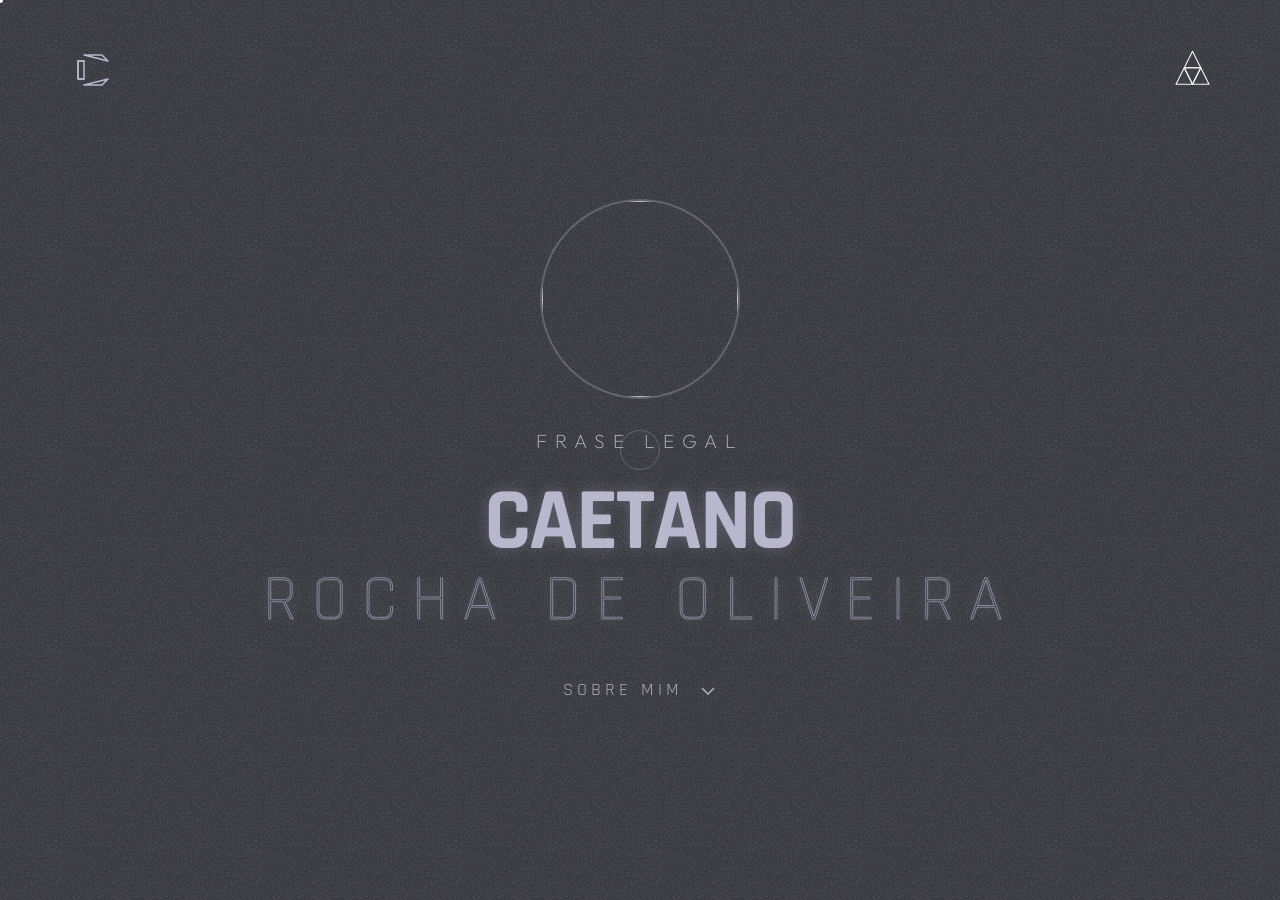
==== index.html @ 4162781a "Meu primeiro commit" ====
<!DOCTYPE html>
<html lang="pt-BR">
<head>
    <meta charset="UTF-8">
    <meta name="viewport" content="width=device-width, initial-scale=1.0">
    <title>Caetano Rocha | Portfólio</title>
    
    <link href="https://fonts.googleapis.com/css2?family=Outfit:wght@200;400&family=Rajdhani:wght@300;500;700&display=swap" rel="stylesheet">
    <link rel="stylesheet" href="style.css">
</head>
<body>
    <div id="meu-fundo-decorativo"></div>
    <div id="ruido"></div>
    <div id="linha-varredura"></div>
    <div id="ponto"></div>
    <div id="rastro"></div>
    
    <div id="ruido"></div>

    <header>
        <div class="logo-box link-mag">
            <svg class="logo-svg" viewBox="0 0 100 100">
                <polygon class="p-top-c" points="40,25 70,25 80,35"/>
                <polygon class="p-left-c" points="30,35 40,35 40,65 30,65"/>
                <polygon class="p-bottom-c" points="40,75 70,75 80,65"/>
                <polyline class="p-connect" points="40,35 30,35 30,65 40,65"/>
            </svg>
        </div>
        
        <button class="btn-menu link-mag" id="btn-menu">
            <svg class="triangulo" viewBox="0 0 100 100">
                <polygon class="pedaco p-top" points="50,15 65,45 35,45"/>
                <polygon class="pedaco p-left" points="35,45 50,75 20,75"/>
                <polygon class="pedaco p-right" points="65,45 80,75 50,75"/>
                <polygon class="pedaco p-mid" points="35,45 65,45 50,75"/>
            </svg>
        </button>
    </header>

    <div class="tela-links" id="tela-links">
        <ul class="nav-links">
            <li><a href="index.html" class="link-mag"><span class="num">01.</span> Início</a></li>
            <li><a href="humanas.html" class="link-mag"><span class="num">02.</span> Humanas</a></li>
            <li><a href="linguagens.html" class="link-mag"><span class="num">03.</span> Linguagens</a></li>
            <li><a href="natureza.html" class="link-mag"><span class="num">04.</span> Natureza</a></li>
            <li><a href="#" class="link-mag"><span class="num">05.</span> Matemática</a></li>
            
            <li class="item-retratil">
                <button id="btn-tecnico-menu" class="link-mag btn-menu-gigante">
                    <span class="num">06.</span> Técnico
                </button>
                
                <ul id="sub-menu-tecnico" class="sub-menu">
                    <li><a href="#" class="link-mag">- Lógica de Prog.</a></li>
                    <li><a href="#" class="link-mag">- Desenv. Web</a></li>
                    <li><a href="#" class="link-mag">- Banco de Dados</a></li>
                    <li><a href="#" class="link-mag">- Design (UI/UX)</a></li>
                </ul>
            </li>
            
            <li><a href="#" class="link-mag"><span class="num">07.</span> Sobre mim</a></li>
        </ul>
    </div>

    <main class="hero">

        <div class="foto-box">
            <div class="foto-moldura">
                <img src="" alt="" class="foto">
            </div>
        </div>



        <h2 class="lema">frase legal</h2>
        <h1 class="nome">Caetano <span class="destaque">Rocha de Oliveira</span></h1>

        <div class="sobre-area">
            <button id="btn-sobre" class="btn-sobre link-mag">
                <span class="btn-txt">SOBRE MIM</span>
                <svg class="seta" viewBox="0 0 100 100">
                    <polyline class="seta-linha" points="20,40 50,70 80,40"/>
                </svg>
            </button>
            
            <div id="sobre-txt" class="sobre-txt">
                <div class="sobre-conteudo">
                    <p>
                        Lorem ipsum dolor sit amet consectetur adipisicing elit. Ea officiis eligendi id rerum nemo tempora. Vel, delectus eligendi inventore aliquam mollitia ipsa dicta labore rem nesciunt, repellendus fugit blanditiis itaque.
                    </p>
                    <div class="linha"></div>
                </div>
            </div>
        </div>
    </main>

    <script>
        // Cursores
        const ponto = document.getElementById('ponto');
        const rastro = document.getElementById('rastro');
        const linksMag = document.querySelectorAll('.link-mag');

        let mouseX = window.innerWidth / 2;
        let mouseY = window.innerHeight / 2;
        let rastroX = mouseX, rastroY = mouseY;

        window.addEventListener('mousemove', e => {
            mouseX = e.clientX; 
            mouseY = e.clientY;
            document.documentElement.style.setProperty('--mouse-x', `${mouseX}px`);
            document.documentElement.style.setProperty('--mouse-y', `${mouseY}px`);
            ponto.style.transform = `translate3d(calc(${mouseX}px - 50%), calc(${mouseY}px - 50%), 0)`;
        });

        function animarRastro() {
            rastroX += (mouseX - rastroX) * 0.15; 
            rastroY += (mouseY - rastroY) * 0.15;
            rastro.style.transform = `translate3d(calc(${rastroX}px - 50%), calc(${rastroY}px - 50%), 0)`;
            requestAnimationFrame(animarRastro);
        }
        animarRastro();

        // Efeito Magnético
        linksMag.forEach(link => {
            link.addEventListener('mouseenter', () => rastro.classList.add('ativo'));
            link.addEventListener('mouseleave', () => {
                rastro.classList.remove('ativo');
                link.style.transform = `translate(0px, 0px)`;
            });

            link.addEventListener('mousemove', (e) => {
                const caixa = link.getBoundingClientRect();
                const x = e.clientX - caixa.left - caixa.width / 2;
                const y = e.clientY - caixa.top - caixa.height / 2;
                link.style.transform = `translate(${x * 0.15}px, ${y * 0.15}px)`;
            });
        });

        // Menu
        const btnMenu = document.getElementById('btn-menu');
        const telaLinks = document.getElementById('tela-links');

        btnMenu.addEventListener('click', () => {
            btnMenu.classList.toggle('aberto');
            telaLinks.classList.toggle('visivel');
        });

        // Sobre Mim
        const btnSobre = document.getElementById('btn-sobre');
        const sobreTxt = document.getElementById('sobre-txt');

        btnSobre.addEventListener('click', () => {
            btnSobre.classList.toggle('ativo');
            sobreTxt.classList.toggle('revelado');
        });

        // Sub-menu Técnico no Menu Principal
        const btnTecnicoMenu = document.getElementById('btn-tecnico-menu');
        const subMenuTecnico = document.getElementById('sub-menu-tecnico');

        // Se o botão existir na tela, ativa o clique
        if (btnTecnicoMenu) {
            btnTecnicoMenu.addEventListener('click', () => {
                btnTecnicoMenu.classList.toggle('ativo');
                subMenuTecnico.classList.toggle('revelado');
            });
        }
    </script>
</body>
</html>
---- style.css ----
:root {
    --bg-cor: #312b38; 
    --anim-vel: 0.6s;
}

* {
    margin: 0; padding: 0; box-sizing: border-box;
    cursor: none !important;
}

::selection {
    background-color: rgba(255, 255, 255, 0.15); 
    color: #ffffff;
}

body {
    font-family: 'Outfit', sans-serif;
    background-color: #2b2b33; /* Sua nova cor de fundo */
    color: white;
    height: 100vh;
    overflow: hidden;
    position: relative;
}


#ruido {
    position: fixed; top: 0; left: 0; width: 100vw; height: 100vh;
    /* Mistura o granulado SVG com linhas horizontais fininhas */
    background-image: 
        url("data:image/svg+xml,%3Csvg viewBox='0 0 200 200' xmlns='http://www.w3.org/2000/svg'%3E%3Cfilter id='noiseFilter'%3E%3CfeTurbulence type='fractalNoise' baseFrequency='0.8' numOctaves='3' stitchTiles='stitch'/%3E%3C/filter%3E%3Crect width='100%25' height='100%25' filter='url(%23noiseFilter)'/%3E%3C/svg%3E"),
        linear-gradient(rgba(255, 255, 255, 0.02) 50%, transparent 50%);
    
    background-repeat: repeat;
    background-size: 200px 200px, 100% 4px; 
    opacity: 0.15; 
    pointer-events: none; 
    z-index: 9998; 
    animation: tv 0.4s steps(5) infinite;
}
 /* =========================================
   MEU FUNDO DECORATIVO (CRUZES)
   ========================================= */
#meu-fundo-decorativo {
    position: fixed; 
    top: 0; left: 0; width: 100vw; height: 100vh;
    
    /* Desenha uma cruzinha de 10x10 pixels num espaço de 100x100 pixels */
    background-image: url("data:image/svg+xml,%3Csvg xmlns='http://www.w3.org/2000/svg' width='100' height='100'%3E%3Cpath d='M50,45 v10 M45,50 h10' stroke='%23ffffff' stroke-width='1'/%3E%3C/svg%3E");
    
    opacity: 0.04; /* Opacidade bem baixa para ficar sutil (aumente se quiser mais forte) */
    z-index: 1; /* Fica colado no fundo, atrás de tudo */
    pointer-events: none;
}

@keyframes tv {
    0% { background-position: 0px 0px; }
    20% { background-position: -50px 50px; }
    40% { background-position: 100px -50px; }
    60% { background-position: -150px 100px; }
    80% { background-position: 50px -100px; }
    100% { background-position: -50px 150px; }
}

/* =========================================
   CURSORES
   ========================================= */
#ponto {
    width: 6px; height: 6px; background: white; border-radius: 50%;
    position: fixed; pointer-events: none; z-index: 10000;
    transform: translate(-50%, -50%);
}
#rastro {
    width: 40px; height: 40px; border: 1px solid rgba(255,255,255,0.2); border-radius: 50%;
    position: fixed; pointer-events: none; z-index: 9999;
    transform: translate(-50%, -50%);
    transition: width 0.3s, height 0.3s, background 0.3s;
}
#rastro.ativo { width: 65px !important; height: 65px !important; background: rgba(255,255,255,0.05); }

header {
    display: flex; justify-content: space-between; align-items: center;
    padding: 40px 60px; position: fixed; top: 0; left: 0; width: 100%;
    z-index: 100;
}

.logo { font-size: 2rem; font-weight: 200; letter-spacing: 2px; }

/* =========================================
   MENU TRIÂNGULO
   ========================================= */
.btn-menu {
    width: 55px; height: 55px; background: transparent; border: none; position: relative;
}

.triangulo {
    width: 100%; height: 100%; fill: transparent; stroke: white; stroke-width: 2; stroke-linejoin: round;
    transition: transform var(--anim-vel) cubic-bezier(0.7, 0, 0.3, 1);
}

.pedaco { transition: transform var(--anim-vel) cubic-bezier(0.7, 0, 0.3, 1); transform-origin: center; }

.btn-menu:hover .p-top { transform: translateY(-7px); }
.btn-menu:hover .p-left { transform: translate(-7px, 3px); }
.btn-menu:hover .p-right { transform: translate(7px, 3px); }
.btn-menu:hover .p-mid { transform: scale(0.7); }

.btn-menu.aberto .p-top { transform: translate(0, 15px) rotate(45deg); }
.btn-menu.aberto .p-left { transform: translate(15px, -5px) rotate(-45deg); }
.btn-menu.aberto .p-right { transform: translate(-15px, -5px) rotate(45deg); }
.btn-menu.aberto .p-mid { opacity: 0; transform: scale(0); }
.btn-menu.aberto .triangulo { transform: rotate(180deg); }

.tela-links {
    position: fixed; top: 0; left: 0; width: 100%; height: 100%;
    background-color: rgba(43, 43, 51, 0.95); 
    backdrop-filter: blur(15px); 
    z-index: 90; 
    display: flex; justify-content: center; align-items: center;
    opacity: 0; pointer-events: none;
    transition: opacity 0.5s ease;
}

.tela-links.visivel {
    opacity: 1; pointer-events: all;
}

.nav-links {
    list-style: none; 
    display: flex; flex-direction: column; gap: 15px; /* Diminuí um pouco o gap para caber tudo */
    text-align: left; 
    max-height: 90vh; /* Impede que passe da tela */
    overflow-y: auto; /* Adiciona rolagem se a tela for pequena */
    padding: 20px;
}

/* Oculta a barra de rolagem mas mantém funcionando */
.nav-links::-webkit-scrollbar { display: none; }

/* Estilo igual para Links Normais e para o Botão do Técnico */
.nav-links a, .btn-menu-gigante {
    font-family: 'Rajdhani', sans-serif;
    text-decoration: none; 
    font-size: 4.5rem; /* Um pouco menor para caber todas as áreas */
    font-weight: 700; letter-spacing: 5px; text-transform: uppercase;
    display: flex; align-items: center;
    background: transparent; border: none; cursor: none; padding: 0; width: 100%;
    
    color: transparent;
    -webkit-text-stroke: 1px rgba(184, 184, 209, 0.4);
    
    opacity: 0; transform: translateY(30px); 
    transition: all 0.4s cubic-bezier(0.2, 1, 0.2, 1);
}

.nav-links .num {
    font-size: 1.5rem; font-weight: 300; 
    color: #b8b8d1; opacity: 0.5; margin-right: 20px;
    -webkit-text-stroke: 0; 
    transition: opacity 0.4s ease;
}

.tela-links.visivel .nav-links a, 
.tela-links.visivel .btn-menu-gigante {
    opacity: 1; transform: translateY(0); 
}

.tela-links.visivel .nav-links a:hover,
.tela-links.visivel .btn-menu-gigante:hover,
.btn-menu-gigante.ativo {
    color: #b8b8d1; 
    -webkit-text-stroke: 1px #b8b8d1;
    transform: translateX(30px); 
    text-shadow: 0 0 15px rgba(184, 184, 209, 0.4); 
}

.tela-links.visivel .nav-links a:hover .num,
.tela-links.visivel .btn-menu-gigante:hover .num {
    opacity: 1;
}

/* =========================================
   SUB-MENU DO TÉCNICO (RETRÁTIL)
   ========================================= */
.item-retratil {
    display: flex; flex-direction: column;
}

.sub-menu {
    list-style: none;
    padding-left: 80px; /* Alinha com o texto da opção acima */
    max-height: 0;
    overflow: hidden;
    opacity: 0;
    transition: max-height 0.6s cubic-bezier(0.7, 0, 0.3, 1), opacity 0.4s ease;
}

/* Quando o botão Técnico é clicado */
.sub-menu.revelado {
    max-height: 400px; 
    opacity: 1;
    margin-top: 10px;
    margin-bottom: 10px;
}

.sub-menu a {
    font-size: 2.2rem; /* Sub-links menores */
    letter-spacing: 2px;
    margin-bottom: 8px;
    -webkit-text-stroke: 1px rgba(184, 184, 209, 0.3); /* Contorno mais fraco */
}

/* Cascata de revelação (opcional, só pra ficar bonitão) */
.tela-links.visivel li:nth-child(1) a { transition-delay: 0.1s; }
.tela-links.visivel li:nth-child(2) a { transition-delay: 0.15s; }
.tela-links.visivel li:nth-child(3) a { transition-delay: 0.2s; }
.tela-links.visivel li:nth-child(4) a { transition-delay: 0.25s; }
.tela-links.visivel li:nth-child(5) a { transition-delay: 0.3s; }
.tela-links.visivel li:nth-child(6) .btn-menu-gigante { transition-delay: 0.35s; }
.tela-links.visivel li:nth-child(7) a { transition-delay: 0.4s; }
/* =========================================
   HERO / APRESENTAÇÃO
   ========================================= */
.hero {
    height: 100vh; display: flex; flex-direction: column; justify-content: center; align-items: center;
    text-align: center; position: relative; z-index: 50;
}

.lema {
    font-size: 1.2rem; font-weight: 200; letter-spacing: 8px; color: rgba(255,255,255,0.6);
    margin-bottom: 20px; text-transform: uppercase;
    opacity: 0; transform: translateY(20px); animation: up 1s ease forwards 0.2s;
}

.nome {
    font-family: 'Rajdhani', sans-serif;
    font-size: 5.5rem; /* Aumentei um pouco */
    font-weight: 700;
    line-height: 0.9;
    margin: 10px 0;
    text-transform: uppercase;
    letter-spacing: -2px; /* Caracteres mais "juntos" para um look editorial */
    
    /* Cor pastel roxo-cinza */
    color: #b8b8d1;
    
    /* Brilho de tela CRT (Glow) */
    text-shadow: 0 0 15px rgba(184, 184, 209, 0.3);
    
    opacity: 0;
    transform: translateY(30px);
    animation: up 1s cubic-bezier(0.2, 1, 0.2, 1) forwards 0.4s;
}

/* O destaque "vazado" para caracteres diferentes */
.nome .destaque {
    display: block; /* Quebra a linha para ficar mais imponente */
    font-weight: 300;
    /* Efeito de contorno (outline) */
    color: transparent;
    -webkit-text-stroke: 1px rgba(184, 184, 209, 0.6);
    letter-spacing: 15px; /* Espaçamento largo no sobrenome */
    margin-top: 10px;
    font-size: 4rem;
}

@keyframes up { to { opacity: 1; transform: translateY(0); } }

.foto-box {
    margin-bottom: 30px;
    opacity: 0;
    transform: translateY(20px);
    animation: up 1s ease forwards 0.2s;
}

.foto-moldura {
    width: 200px; 
    height: 200px;
    border-radius: 50%;
    /* Borda sutil usando a nossa cor pastel tech */
    border: 2px solid rgba(184, 184, 209, 0.3);
    position: relative;
    overflow: hidden;
    background: transparent;
    transition: transform 0.5s cubic-bezier(0.2, 1, 0.2, 1), border-color 0.5s ease;
}

.foto-moldura:hover {
    transform: scale(1.05); /* Dá uma leve crescida no hover */
    border-color: rgba(184, 184, 209, 0.8); /* Borda brilha no hover */
}

.foto {
    width: 100%;
    height: 100%;
    object-fit: cover;
    /* Começa em preto e branco e com alto contraste */
    filter: grayscale(100%) contrast(110%);
    transition: filter 0.5s ease;
}

.foto-moldura:hover .foto {
    /* Revela a cor original ao passar o mouse */
    filter: grayscale(0%) contrast(100%);
}

/* =========================================
   SOBRE MIM
   ========================================= */
.sobre-area {
    margin-top: 40px; width: 100%; max-width: 500px; z-index: 60;
}

.btn-sobre {
    background: none; border: none; color: white;
    font-family: 'Rajdhani', sans-serif; font-size: 1.1rem; letter-spacing: 4px;
    display: flex; align-items: center; gap: 15px; margin: 0 auto;
    opacity: 0.6; transition: opacity 0.3s ease;
}

.btn-sobre:hover, .btn-sobre.ativo {
    opacity: 1;
}

.seta {
    width: 20px; height: 20px; fill: none; stroke: white; stroke-width: 8;
    transition: transform 0.6s cubic-bezier(0.7, 0, 0.3, 1);
}

.btn-sobre.ativo .seta {
    transform: rotate(180deg);
}

.sobre-txt {
    max-height: 0; overflow: hidden;
    transition: max-height 0.8s cubic-bezier(0.7, 0, 0.3, 1), opacity 0.5s ease;
    opacity: 0; text-align: center;
}

.sobre-txt.revelado {
    max-height: 300px; opacity: 1; margin-top: 20px;
}

.sobre-conteudo {
    padding: 0 20px;
}

.sobre-conteudo p {
    font-family: 'Outfit', sans-serif; font-weight: 200; line-height: 1.6;
    color: rgba(255, 255, 255, 0.7); font-size: 1.1rem;
}

.linha {
    width: 40px; height: 1px; background: white; margin: 20px auto 0; opacity: 0.3;
}

.logo-box {
    width: 60px; /* Tamanho da logo no header */
    height: 60px;
    display: flex;
    align-items: center;
    justify-content: center;
    transition: transform 0.5s cubic-bezier(0.2, 1, 0.2, 1);
}

.logo-box:hover {
    transform: scale(1.1); /* Sutil aumento no hover */
}

.logo-svg {
    width: 100%;
    height: 100%;
}

.logo-svg polygon, .logo-svg polyline {
    fill: none;
    stroke: #b8b8d1; /* Nossa cor Pastel Tech */
    stroke-width: 2.5; /* Espessura técnica */
    stroke-linecap: round;
    stroke-linejoin: round;
    /* Mesma animação suave do triângulo */
    transition: transform var(--anim-vel) cubic-bezier(0.7, 0, 0.3, 1), stroke-width 0.3s ease;
}

/* Centraliza a origem das transformações de cada peça */
.p-top-c, .p-left-c, .p-bottom-c, .p-connect {
    transform-origin: center;
}

/* =========================================
   ANIMAÇÃO DE PARTES NO HOVER (C-LOGO)
   ========================================= */
.logo-box:hover .p-top-c {
    transform: translate(5px, -5px) rotate(10deg);
}

.logo-box:hover .p-left-c {
    transform: translate(-5px, 0px) rotate(-10deg);
}

.logo-box:hover .p-bottom-c {
    transform: translate(5px, 5px) rotate(-10deg);
}

.logo-box:hover .p-connect {
    stroke-width: 1; /* O conector fica mais fino no hover */
    opacity: 0.5;
}



















/* =========================================
   ESTRUTURA DAS PÁGINAS INTERNAS
   ========================================= */
.pagina-interna {
    display: flex;
    flex-direction: column;
    align-items: flex-start;
    justify-content: flex-start;
    padding: 120px 10% 50px 10%; /* Espaço no topo para o cabeçalho não cobrir */
    height: 100vh;
    overflow-y: auto; /* Permite rolar a página se o conteúdo for longo */
}

/* Ocultar barra de rolagem (opcional) */
.pagina-interna::-webkit-scrollbar {
    width: 6px;
}
.pagina-interna::-webkit-scrollbar-thumb {
    background: rgba(184, 184, 209, 0.3);
    border-radius: 10px;
}

.cabecalho-pagina {
    margin-bottom: 40px;
    opacity: 0;
    transform: translateY(20px);
    animation: up 1s cubic-bezier(0.2, 1, 0.2, 1) forwards 0.2s;
}

.cabecalho-pagina .nome {
    font-size: 4.5rem;
    margin: 0;
}

.cabecalho-pagina .destaque {
    font-size: 3.5rem;
}

.texto-intro {
    font-family: 'Outfit', sans-serif;
    font-weight: 200;
    color: rgba(255, 255, 255, 0.6);
    font-size: 1.1rem;
    margin-top: 15px;
    max-width: 600px;
}

.conteudo-area {
    width: 100%;
    opacity: 0;
    transform: translateY(20px);
    animation: up 1s cubic-bezier(0.2, 1, 0.2, 1) forwards 0.4s;
}

.grid-materias.interna {
    grid-template-columns: repeat(auto-fit, minmax(200px, 1fr));
    margin-bottom: 50px;
}

.projetos-lista p {
    font-family: 'Outfit', sans-serif;
    font-weight: 200;
    color: rgba(255, 255, 255, 0.4);
    font-style: italic;
}

.split-layout {
    display: flex;
    width: 100%;
    gap: 50px;
    opacity: 0;
    transform: translateY(20px);
    animation: up 1s cubic-bezier(0.2, 1, 0.2, 1) forwards 0.4s;
    align-items: flex-start;
}

/* Coluna Esquerda */
.trimestres-nav {
    flex: 1; /* Ocupa 1 parte do espaço */
    display: flex;
    flex-direction: column;
    gap: 15px;
    border-right: 1px solid rgba(184, 184, 209, 0.2);
    padding-right: 30px;
}

.btn-trimestre {
    background: transparent;
    border: none;
    text-align: left;
    font-family: 'Rajdhani', sans-serif;
    font-size: 2rem;
    color: rgba(184, 184, 209, 0.4);
    cursor: none;
    padding: 10px 0;
    transition: all 0.3s ease;
    text-transform: uppercase;
    letter-spacing: 2px;
    position: relative;
}

.btn-trimestre .num {
    font-size: 1rem;
    opacity: 0.5;
    margin-right: 10px;
}

.btn-trimestre:hover, .btn-trimestre.ativo {
    color: #b8b8d1;
    transform: translateX(10px);
}

/* Coluna Direita */
.atividades-conteudo {
    flex: 2.5; /* Ocupa 2.5 partes do espaço (maior) */
    width: 100%;
}

.trimestre-painel {
    display: none; /* Oculta todos por padrão */
    animation: fadeIn 0.5s ease forwards;
}

.trimestre-painel.ativo {
    display: block; /* Mostra apenas o ativo */
}

/* Cards das Atividades */
.lista-atividades {
    display: flex;
    flex-direction: column;
    gap: 20px;
}

.atividade-card {
    border: 1px solid rgba(184, 184, 209, 0.15);
    padding: 25px;
    background: rgba(0, 0, 0, 0.2);
    transition: all 0.3s ease;
    cursor: none;
    position: relative;
    overflow: hidden;
    
    /* Regras para alinhar imagem e texto lado a lado */
    display: flex;
    justify-content: space-between;
    align-items: center;
    gap: 20px; 
}

/* O texto ocupa o espaço que sobrar */
.card-info {
    flex: 1; 
}

/* A caixinha da imagem no canto direito */
.card-thumb {
    width: 90px;
    height: 90px;
    flex-shrink: 0; 
    border-radius: 5px;
    overflow: hidden;
    border: 1px solid rgba(184, 184, 209, 0.2);
}

/* O truque do Filtro P&B na Imagem */
.card-thumb img {
    width: 100%;
    height: 100%;
    object-fit: cover; 
    filter: grayscale(100%) opacity(0.6);
    transition: all 0.5s cubic-bezier(0.2, 1, 0.2, 1);
}

/* Quando passa o mouse no card inteiro */
.atividade-card:hover {
    border-color: rgba(184, 184, 209, 0.8);
    transform: translateY(-3px);
}

/* A imagem ganha cor e dá um leve zoom */
.atividade-card:hover .card-thumb img {
    filter: grayscale(0%) opacity(1);
    transform: scale(1.1);
}

.atividade-card:hover {
    border-color: rgba(184, 184, 209, 0.8);
    transform: translateY(-3px);
}

.materia-tag {
    font-family: 'Rajdhani', sans-serif;
    font-size: 0.8rem;
    color: #b8b8d1;
    text-transform: uppercase;
    letter-spacing: 2px;
    background: rgba(184, 184, 209, 0.1);
    padding: 3px 8px;
    border-radius: 3px;
    margin-bottom: 10px;
    display: inline-block;
}

.atividade-card h4 {
    font-family: 'Rajdhani', sans-serif;
    font-size: 1.8rem;
    color: #fff;
    margin: 10px 0;
    font-weight: 500;
}

.atividade-card p {
    font-family: 'Outfit', sans-serif;
    font-weight: 200;
    color: rgba(255, 255, 255, 0.6);
    line-height: 1.5;
}

@keyframes fadeIn {
    from { opacity: 0; transform: translateY(10px); }
    to { opacity: 1; transform: translateY(0); }
}

.modal-atividade {
    position: fixed; top: 0; left: 0; width: 100%; height: 100%;
    /* Fundo igual ao do menu, com blur */
    background-color: rgba(43, 43, 51, 0.95);
    backdrop-filter: blur(15px);
    z-index: 100; /* Fica acima de tudo, até do menu */
    display: flex; justify-content: center; align-items: center;
    opacity: 0; pointer-events: none;
    transition: opacity 0.5s ease;
}

.modal-atividade.visivel {
    opacity: 1; pointer-events: all;
}

.btn-fechar {
    position: absolute;
    top: 40px; right: 40px;
    background: transparent; border: none; cursor: none;
    transition: transform 0.4s cubic-bezier(0.7, 0, 0.3, 1);
}

.btn-fechar:hover {
    transform: scale(1.1) rotate(90deg); /* Efeito giro tech */
}

/* Estrutura interna de duas colunas */
.modal-conteudo {
    display: flex;
    gap: 50px;
    width: 85%;
    max-width: 1100px;
    opacity: 0;
    transform: translateY(40px);
    transition: all 0.6s cubic-bezier(0.2, 1, 0.2, 1);
}

.modal-atividade.visivel .modal-conteudo {
    opacity: 1; transform: translateY(0);
    transition-delay: 0.2s; /* Atrasa um pouquinho pra dar efeito de entrada */
}

.modal-imagem {
    flex: 1;
}

/* Espaço provisório onde a imagem vai ficar */
.img-placeholder {
    width: 100%;
    height: 450px;
    background: rgba(0, 0, 0, 0.3);
    border: 1px dashed rgba(184, 184, 209, 0.4);
    display: flex; align-items: center; justify-content: center;
    color: rgba(184, 184, 209, 0.5);
    font-family: 'Outfit', sans-serif;
    font-weight: 200;
    padding: 20px;
    text-align: center;
}

.modal-textos {
    flex: 1;
    text-align: left;
    display: flex;
    flex-direction: column;
    justify-content: center;
}

.titulo-modal {
    font-family: 'Rajdhani', sans-serif;
    font-size: 3.5rem;
    color: #fff;
    margin: 15px 0 20px 0;
    line-height: 1;
}

.desc-modal {
    font-family: 'Outfit', sans-serif;
    font-weight: 200;
    color: rgba(255, 255, 255, 0.7);
    font-size: 1.1rem;
    line-height: 1.6;
    margin-bottom: 30px;
}

.habilidades-titulo {
    font-family: 'Rajdhani', sans-serif;
    color: #b8b8d1;
    font-size: 1.2rem;
    letter-spacing: 2px;
    text-transform: uppercase;
    margin-bottom: 15px;
}

.habilidades-lista {
    list-style: none;
    padding: 0;
}

.habilidades-lista li {
    font-family: 'Outfit', sans-serif;
    font-weight: 200;
    color: rgba(255, 255, 255, 0.6);
    margin-bottom: 10px;
    position: relative;
    padding-left: 20px;
}

.habilidades-lista li::before {
    content: '>';
    position: absolute;
    left: 0;
    color: #b8b8d1;
    font-weight: 700;
}

/* =========================================
   SCI-FI OVERDRIVE: FALHA CRÍTICA DO SISTEMA
   ========================================= */

/* 1. FILTRO DE MONITOR CRT */
.crt-overlay {
    position: fixed;
    top: 0; left: 0; width: 100vw; height: 100vh;
    background: linear-gradient(rgba(18, 16, 16, 0) 50%, rgba(0, 0, 0, 0.25) 50%), linear-gradient(90deg, rgba(255, 0, 0, 0.06), rgba(0, 255, 0, 0.02), rgba(0, 0, 255, 0.06));
    background-size: 100% 4px, 3px 100%;
    z-index: 9999;
    pointer-events: none;
    opacity: 0;
    transition: opacity 0.1s;
}

body.modo-overdrive {
    background-color: #050000;
    box-shadow: inset 0 0 150px rgba(255, 0, 0, 0.4);
    animation: tremorTela 0.4s ease-in-out;
}

body.modo-overdrive .crt-overlay {
    opacity: 1;
    animation: scanlineMove 10s linear infinite;
}

@keyframes tremorTela {
    0% { transform: translate(2px, 1px) rotate(0deg); }
    10% { transform: translate(-1px, -2px) rotate(-1deg); }
    20% { transform: translate(-3px, 0px) rotate(1deg); }
    30% { transform: translate(0px, 2px) rotate(0deg); }
    40% { transform: translate(1px, -1px) rotate(1deg); }
    50% { transform: translate(-1px, 2px) rotate(-1deg); }
    60% { transform: translate(-3px, 1px) rotate(0deg); }
    70% { transform: translate(2px, 1px) rotate(-1deg); }
    80% { transform: translate(-1px, -1px) rotate(1deg); }
    90% { transform: translate(2px, 2px) rotate(0deg); }
    100% { transform: translate(1px, -2px) rotate(-1deg); }
}

@keyframes scanlineMove {
    0% { background-position: 0 0; }
    100% { background-position: 0 100vh; }
}

/* Textos e UI corrompidos pro vermelho */
body.modo-overdrive .cabecalho-pagina .nome,
body.modo-overdrive .titulo-secao,
body.modo-overdrive .btn-trimestre,
body.modo-overdrive .texto-intro,
body.modo-overdrive .btn-trimestre .num {
    color: #ff3333;
    text-shadow: 2px 0px 5px rgba(255, 0, 0, 0.8);
}

body.modo-overdrive .atividade-card {
    background: rgba(255, 0, 0, 0.05);
    border-color: rgba(255, 0, 0, 0.3);
}

body.modo-overdrive .materia-tag {
    background: #ff0000;
    color: #000;
}

/* =========================================
   PAINEL DE STATUS (QUE FALTAVA NO ÚLTIMO CÓDIGO)
   ========================================= */
.status-box {
    border: 1px solid rgba(184, 184, 209, 0.2);
    padding: 10px 15px; 
    display: inline-flex;
    flex-direction: column;
    align-items: flex-start;
    gap: 2px; 
    background: rgba(0, 0, 0, 0.2);
    margin-bottom: 30px; /* Garante que o painel não empilhe em cima do texto */
    transition: all 0.3s ease;
}

.status-box:hover {
    border-color: rgba(184, 184, 209, 0.6);
    background: rgba(184, 184, 209, 0.05);
}

.status-txt {
    font-family: 'Rajdhani', sans-serif;
    font-size: 0.8rem;
    letter-spacing: 2px;
    color: rgba(255, 255, 255, 0.5);
}

.status-codigo {
    font-family: 'Rajdhani', sans-serif;
    font-weight: 700;
    font-size: 1.8rem; 
    color: #b8b8d1;
    line-height: 1;
    white-space: nowrap; /* Isso impede que o texto quebre ou deforme a caixa */
}

.status-erro {
    font-family: 'Outfit', sans-serif;
    font-size: 0.7rem;
    color: #ff4444;
    letter-spacing: 1px;
    animation: pulsarErro 1s infinite;
}

@keyframes pulsarErro {
    50% { opacity: 0.3; }
}

.status-box.bloqueado {
    border-color: #ff0000 !important;
    background: rgba(255, 0, 0, 0.1) !important;
    pointer-events: none !important;
}

.progresso-wrapper {
    width: 100%; height: 6px;
    background: rgba(184, 184, 209, 0.1);
    margin-top: 10px;
    overflow: hidden;
    opacity: 0; transition: opacity 0.3s ease;
}

.status-box.bloqueado .progresso-wrapper {
    background: rgba(255, 0, 0, 0.2);
}

.barra-progresso {
    width: 100%; height: 100%;
    background: #ff3333;
    transform-origin: left;
    transform: scaleX(1);
    transition: transform 0.1s linear, background 0.3s ease;
}

.status-box.bloqueado .barra-progresso {
    background: #ff0000;
}

body.modo-overdrive .progresso-wrapper { opacity: 1; }

.glitch-cor { animation: glitchAlien 0.3s infinite; }
body.modo-overdrive .glitch-cor { color: #fff; }
@keyframes glitchAlien {
    0% { text-shadow: 2px 0 #ff4444, -2px 0 #44ff44; }
    50% { text-shadow: -2px 0 #ff4444, 2px 0 #44ff44; }
    100% { text-shadow: 2px 0 #44ff44, -2px 0 #ff4444; }
}

.glitch-cor.fatal {
    color: #ff0000 !important;
    animation: glitchFatal 0.05s infinite !important;
    text-shadow: none !important;
}

@keyframes glitchFatal {
    0% { transform: translate(0) }
    20% { transform: translate(-2px, 2px) }
    40% { transform: translate(-2px, -2px) }
    60% { transform: translate(2px, 2px) }
    80% { transform: translate(2px, -2px) }
    100% { transform: translate(0) }
}

/* =========================================
   BRASÃO GEOMÉTRICO (CORRIGIDO PARA NÃO CORTAR)
   ========================================= */
.marca-dagua-brasao {
    position: fixed;
    right: 20px; bottom: 20px; /* Margem segura para não cortar */
    transform: translate(0, 0); /* Removido o translate positivo que o empurrava pra fora */
    width: 45vmin; height: 45vmin; 
    z-index: -1;
    pointer-events: none;
    opacity: 0;
    animation: upBrasao 1.5s cubic-bezier(0.2, 1, 0.2, 1) forwards 0.5s;
}

.brasao-svg { width: 100%; height: 100%; transition: transform 0.1s ease-out; }

.brasao-svg .pedaco {
    fill: none; stroke: rgba(184, 184, 209, 0.04);
    stroke-width: 0.8; stroke-linecap: round; stroke-linejoin: round;
    transition: stroke-width 0.3s ease;
}

.brasao-svg .p-no { stroke-width: 0.5; }

@keyframes upBrasao { to { opacity: 1; transform: translate(0); } }

/* 3. ABERTURA E ROTAÇÃO DO BRASÃO (Centralização Absoluta) */
.marca-dagua-brasao.overdrive {
    opacity: 1;
    top: 50%; left: 50%; right: auto; bottom: auto;
    transform: translate(-50%, -50%) scale(1.3); 
    transition: all 0.5s cubic-bezier(0.175, 0.885, 0.32, 1.275);
    filter: drop-shadow(0 0 20px #ff0000);
}

.marca-dagua-brasao.overdrive .brasao-svg .pedaco { stroke: #ff3333; stroke-width: 1.5; }

.marca-dagua-brasao.overdrive .g-topo {
    transform: translateY(-40px) rotate(45deg);
    transform-origin: center center;
    animation: giroCaoticoTopo 2s linear infinite;
}

.marca-dagua-brasao.overdrive .g-base {
    transform: translateY(40px) rotate(-45deg);
    transform-origin: center center;
    animation: giroCaoticoBase 1.5s linear infinite reverse;
}

@keyframes giroCaoticoTopo { 100% { transform: translateY(-40px) rotate(405deg); } }
@keyframes giroCaoticoBase { 100% { transform: translateY(40px) rotate(-405deg); } }


/* =========================================
   ELEMENTO SCI-FI: BURACO NEGRO (GARGANTUA)
   ========================================= */
#background-buraco-negro {
    position: fixed;
    top: 50%; left: 50%;
    transform: translate(-50%, -50%) scale(0);
    width: 150vmin; height: 150vmin;
    background: radial-gradient(circle at center, rgba(5, 0, 0, 1) 0%, rgba(10, 0, 0, 0) 60%);
    z-index: -3;
    opacity: 0;
    transition: transform 0.8s ease, opacity 0.3s ease;
    overflow: hidden;
}

body.modo-overdrive #background-buraco-negro {
    transform: translate(-50%, -50%) scale(1);
    opacity: 0.6;
}

#anel-acrecao {
    position: absolute; top: 0; left: 0; width: 100%; height: 100%;
    border-radius: 50%;
    box-shadow: 0 0 100px rgba(255, 0, 0, 0.4), inset 0 0 50px rgba(255, 0, 0, 0.8);
    background: radial-gradient(circle at center, transparent 30%, rgba(255, 0, 0, 0.2) 60%, transparent 100%);
    animation: pulsarBuracoNegro 8s infinite alternate;
}

@keyframes pulsarBuracoNegro {
    50% { box-shadow: 0 0 150px rgba(255, 0, 0, 0.6), inset 0 0 80px rgba(255, 0, 0, 1); }
}

/* =========================================
   UI DO TERMINAL (ATUALIZADO COMPACTO)
   ========================================= */
#terminal-alien {
    position: fixed;
    top: 50%; left: 50%;
    transform: translate(-50%, -50%);
    background: rgba(10, 0, 0, 0.8);
    border: 2px solid #ff0000;
    padding: 30px;
    z-index: 9999;
    display: none; 
    flex-direction: column;
    align-items: center;
    gap: 20px;
    box-shadow: 0 0 50px rgba(255, 0, 0, 0.5);
    backdrop-filter: blur(10px);
}

#terminal-alien h3 {
    color: #ff3333;
    font-family: 'Rajdhani', sans-serif;
    letter-spacing: 2px;
    margin: 0;
    text-shadow: 0 0 5px red;
}

#senha-alvo {
    display: flex; gap: 15px;
}

.digito-alvo {
    width: 40px; height: 50px;
    border-bottom: 3px solid #550000;
    display: flex; justify-content: center; align-items: center;
    font-size: 2rem; color: #550000;
}

.digito-alvo.preenchido { color: #ff3333; border-color: #ff3333; text-shadow: 0 0 10px red; }

#teclado-alien {
    display: grid;
    grid-template-columns: repeat(3, 1fr);
    gap: 10px;
}

.tecla-alien {
    background: rgba(255, 0, 0, 0.1);
    border: 1px solid #ff3333;
    color: #ff3333;
    font-size: 1.5rem;
    padding: 15px 20px;
    cursor: pointer;
    transition: all 0.2s;
}

.tecla-alien:hover { background: #ff3333; color: #000; }
.tecla-alien:active { transform: scale(0.9); }

.choque-erro { animation: tremorTela 0.2s ease-in-out !important; box-shadow: inset 0 0 300px rgba(255, 0, 0, 0.8) !important; }

/* =========================================
   CONSEQUÊNCIA: FALHA CATASTRÓFICA E RESET
   ========================================= */
body.falha-catastrofica { 
    background-color: #000 !important; 
    overflow: hidden; 
}

body.falha-catastrofica #background-buraco-negro {
    opacity: 1;
    transform: translate(-50%, -50%) scale(2.5);
    background: radial-gradient(circle at center, #ff0000 0%, #000 100%);
    animation: tremorTela 0.3s infinite;
}

body.falha-catastrofica main, 
body.falha-catastrofica .cabecalho-pagina { display: none !important; }


#tela-game-over {
    position: fixed; 
    top: 0; left: 0; 
    width: 100vw; height: 100vh;
    background: rgba(0, 0, 0, 0.7); /* Fundo escuro para destacar o texto e ofuscar o fundo */
    display: none; /* Escondido por padrão */
    flex-direction: column;
    justify-content: center;
    align-items: center;
    z-index: 10000;
    padding: 20px;
    text-align: center;
}

#tela-game-over h2 {
    color: #ff0000; 
    font-size: clamp(2rem, 5vw, 4rem); /* Texto responsivo: não quebra a tela! */
    font-family: 'Rajdhani', sans-serif; 
    font-weight: bold;
    animation: glitchFatal 0.1s infinite;
    text-shadow: 0 0 20px rgba(255, 0, 0, 0.8);
    line-height: 1.2;
    margin-bottom: 40px; /* Espaço entre o texto e o botão */
}

/* Mostra a tela quando falha usando Flexbox */
body.falha-catastrofica #tela-game-over {
    display: flex;
}

/* Botão de Reset Emergencial (Agora dentro do Game Over) */
#btn-reset-emergencia {
    background: transparent;
    color: #fff;
    border: 1px solid rgba(255, 255, 255, 0.3);
    padding: 15px 30px;
    font-family: 'Rajdhani', sans-serif;
    font-size: 1.2rem;
    letter-spacing: 2px;
    text-transform: uppercase;
    border-radius: 4px;
    transition: all 0.3s ease;
}

#btn-reset-emergencia:hover {
    background: rgba(255, 255, 255, 0.1);
    border-color: #fff;
    box-shadow: 0 0 15px rgba(255,255,255,0.2);
}

/* ========================================= */
/* MUDANÇAS VISUAIS DO ALARME E GAME OVER */
/* ========================================= */

/* 1. Esconde a marca d'água e o painel de status no Game Over (Limpa a tela!) */
body.falha-catastrofica .marca-dagua-brasao,
body.falha-catastrofica #painel-status,
body.falha-catastrofica main {
    display: none !important;
}

/* 2. Efeito muito mais legal pro Triângulo durante o alarme */
body.modo-overdrive .brasao-svg {
    /* Cancela a rotação chata e bota um glitch agressivo */
    animation: glitchTriangulo 0.1s infinite !important;
    filter: drop-shadow(0 0 30px #ff0000);
}
body.modo-overdrive .pedaco {
    fill: #ff0000 !important; /* Fica vermelho sangue */
}

/* Animação de Glitch pro Triângulo */
@keyframes glitchTriangulo {
    0% { transform: translate(5px, 5px) scale(1.2) skewX(10deg); opacity: 0.8;}
    25% { transform: translate(-5px, -5px) scale(0.9) skewX(-10deg); opacity: 1;}
    50% { transform: translate(5px, -5px) scale(1.1) skewY(10deg); opacity: 0.5;}
    75% { transform: translate(-5px, 5px) scale(0.8) skewY(-10deg); opacity: 1;}
    100% { transform: translate(0, 0) scale(1.3) skewX(0); opacity: 0.9;}
}

/* 3. Garante que o Game Over esmaga qualquer outra coisa na tela */
#tela-game-over {
    z-index: 999999 !important; /* Nada passa por cima disso */
    background: radial-gradient(circle, rgba(20,0,0,0.9) 0%, rgba(0,0,0,1) 100%); /* Fundo mais sombrio */
}

/* =========================================
   AJUSTES FINAIS: VISIBILIDADE E GLITCH EXTREMO
   ========================================= */

/* 1. Muda a cor do mouse para VERMELHO NEON no desafio e no Game Over */
body.modo-overdrive #ponto, body.falha-catastrofica #ponto {
    background-color: #ff3333 !important;
    box-shadow: 0 0 10px #ff3333 !important;
}
body.modo-overdrive #rastro, body.falha-catastrofica #rastro {
    border-color: rgba(255, 51, 51, 0.8) !important;
    background-color: rgba(255, 51, 51, 0.1) !important;
}

/* 2. Mata o giro chato do Brasão e adiciona Glitch Agressivo */
body.modo-overdrive .g-topo, 
body.modo-overdrive .g-base {
    animation: none !important; /* Para de girar */
    transform: none !important;
}

body.modo-overdrive .brasao-svg {
    animation: glitchTriangulo 0.1s infinite !important; /* Começa a tremer */
    filter: drop-shadow(0 0 40px #ff0000) !important;
}

body.modo-overdrive .pedaco {
    stroke: #ff3333 !important;
    stroke-width: 2.5 !important; /* Fica muito mais grosso e visível */
}

@keyframes glitchTriangulo {
    0% { transform: scale(1.5) translate(5px, 5px) skewX(15deg); opacity: 0.8;}
    25% { transform: scale(1.3) translate(-5px, -5px) skewX(-15deg); opacity: 1;}
    50% { transform: scale(1.6) translate(5px, -5px) skewY(15deg); opacity: 0.5;}
    75% { transform: scale(1.4) translate(-5px, 5px) skewY(-15deg); opacity: 1;}
    100% { transform: scale(1.5) translate(0, 0) skewX(0); opacity: 0.9;}
}

/* 3. Limpa a tela de Game Over (Esconde o triângulo e a UI de trás) */
body.falha-catastrofica .marca-dagua-brasao,
body.falha-catastrofica main,
body.falha-catastrofica .cabecalho-pagina {
    display: none !important; 
}

/* =========================================
   FORÇA O MOUSE A FICAR ACIMA DE TUDO
   ========================================= */
#ponto, #rastro {
    z-index: 9999999 !important; /* Um número absurdamente alto para passar a tela de Game Over */
}
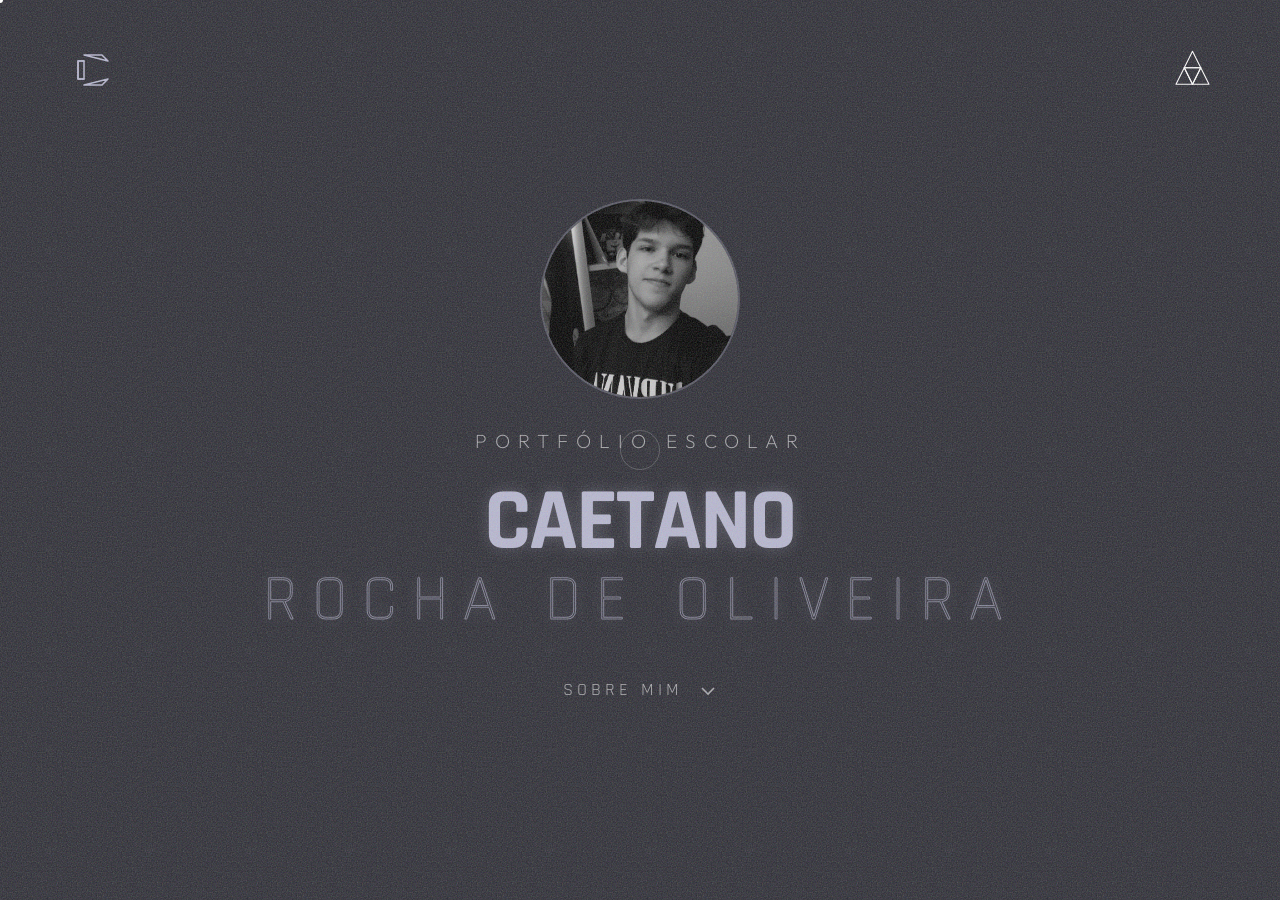
==== commit 274ea63f: "Sua mensagem aqui" ====
--- a/index.html
+++ b/index.html
@@ -43,7 +43,7 @@
             <li><a href="humanas.html" class="link-mag"><span class="num">02.</span> Humanas</a></li>
             <li><a href="linguagens.html" class="link-mag"><span class="num">03.</span> Linguagens</a></li>
             <li><a href="natureza.html" class="link-mag"><span class="num">04.</span> Natureza</a></li>
-            <li><a href="#" class="link-mag"><span class="num">05.</span> Matemática</a></li>
+            <li><a href="matematica.html" class="link-mag"><span class="num">05.</span> Matemática</a></li>
             
             <li class="item-retratil">
                 <button id="btn-tecnico-menu" class="link-mag btn-menu-gigante">
@@ -51,14 +51,14 @@
                 </button>
                 
                 <ul id="sub-menu-tecnico" class="sub-menu">
-                    <li><a href="#" class="link-mag">- Lógica de Prog.</a></li>
-                    <li><a href="#" class="link-mag">- Desenv. Web</a></li>
-                    <li><a href="#" class="link-mag">- Banco de Dados</a></li>
-                    <li><a href="#" class="link-mag">- Design (UI/UX)</a></li>
+                    <li><a href="modelagem.html" class="link-mag">- Modelagem de Sistemas</a></li>
+                    <li><a href="iot.html" class="link-mag">- IoT</a></li>
+                    <li><a href="banco-dados.html" class="link-mag">- Banco de Dados</a></li>
+                    <li><a href="desenvolvimento.html" class="link-mag">- Desenvolvimento de Sistemas</a></li>
                 </ul>
             </li>
             
-            <li><a href="#" class="link-mag"><span class="num">07.</span> Sobre mim</a></li>
+            <li><a href="sobre.html" class="link-mag"><span class="num">07.</span> Sobre mim</a></li>
         </ul>
     </div>
 
@@ -66,13 +66,13 @@
 
         <div class="foto-box">
             <div class="foto-moldura">
-                <img src="" alt="" class="foto">
+                <img src="/Photos/IMG_0156.jpg" alt="" class="foto">
             </div>
         </div>
 
 
 
-        <h2 class="lema">frase legal</h2>
+        <h2 class="lema">Portfólio Escolar</h2>
         <h1 class="nome">Caetano <span class="destaque">Rocha de Oliveira</span></h1>
 
         <div class="sobre-area">
@@ -86,7 +86,7 @@
             <div id="sobre-txt" class="sobre-txt">
                 <div class="sobre-conteudo">
                     <p>
-                        Lorem ipsum dolor sit amet consectetur adipisicing elit. Ea officiis eligendi id rerum nemo tempora. Vel, delectus eligendi inventore aliquam mollitia ipsa dicta labore rem nesciunt, repellendus fugit blanditiis itaque.
+                        Nasci em 13 de novembro de 2008, em Florianópolis, atualmente estudo e curso o ensino médio técnico integrado na Escola Sesi. Sou de exatas, e me interessa em áreas de TI, matemática e história. Desejo futuramente seguir carreira em programação ou áreas de tecnologia.
                     </p>
                     <div class="linha"></div>
                 </div>
--- a/style.css
+++ b/style.css
@@ -1237,3 +1237,1212 @@
     z-index: 9999999 !important; /* Um número absurdamente alto para passar a tela de Game Over */
 }
 
+
+/* O botão de fechar também precisa estar acessível */
+#btn-menu {
+    z-index: 10000 !important; /* O botão fica acima até mesmo do menu aberto */
+}
+
+@media (max-width: 768px) {
+    .links-principais {
+        padding-top: 120px !important; /* Aumenta o espaço no topo apenas em telas menores */
+        justify-content: flex-start !important; /* Alinha os itens no topo para não sumirem no rodapé */
+        overflow-y: auto; /* Permite rolar o menu se ele for maior que a tela do celular */
+        height: 100vh;
+    }
+
+    /* Se o item "Início" ainda estiver difícil de clicar */
+    .links-principais a:first-child {
+        margin-top: 20px;
+    }
+}
+
+/* ESTILO DA FOTO CIRCULAR (CINZA ESTILO MENU) */
+        .moldura-foto-circular {
+            position: relative;
+            width: 180px;
+            height: 180px;
+            margin-bottom: 30px;
+            display: flex;
+            align-items: center;
+            justify-content: center;
+        }
+
+        .circulo-interno {
+            width: 140px;
+            height: 140px;
+            background: #444; /* Cinza do estilo menu */
+            border-radius: 50%;
+            overflow: hidden;
+            display: flex;
+            align-items: center;
+            justify-content: center;
+            border: 2px solid rgba(255, 255, 255, 0.1);
+            z-index: 2;
+        }
+
+        .circulo-interno img {
+            width: 100%;
+            height: 100%;
+            object-fit: cover;
+            filter: grayscale(100%);
+        }
+
+        .placeholder-avatar {
+            width: 60%;
+            opacity: 0.5;
+        }
+
+        /* Borda decorativa que lembra o logo */
+        .borda-rotativa {
+            position: absolute;
+            width: 160px;
+            height: 160px;
+            border: 1px solid #00ffcc;
+            border-radius: 50%;
+            border-style: dashed;
+            animation: girarLento 20s linear infinite;
+            opacity: 0.3;
+        }
+
+        @keyframes girarLento {
+            from { transform: rotate(0deg); }
+            to { transform: rotate(360deg); }
+        }
+
+        /* Ajuste das Tags de Formação */
+        .skill-tag {
+            background: rgba(255, 255, 255, 0.05);
+            border-left: 3px solid #00ffcc;
+            padding: 8px 15px;
+            font-family: 'Rajdhani', sans-serif;
+            font-size: 0.9rem;
+            color: #ccc;
+            text-transform: uppercase;
+            letter-spacing: 1px;
+        }
+
+         body { background-color: #2b2b33; overflow-y: auto; }
+
+        .area-tecnica {
+            max-width: 1100px;
+            margin: 0 auto;
+            padding: 140px 20px 80px;
+        }
+
+        .barra-topo-status {
+            display: flex;
+            justify-content: space-between;
+            align-items: flex-end;
+            border-bottom: 1px solid rgba(255,255,255,0.05);
+            padding-bottom: 20px;
+            margin-bottom: 40px;
+        }
+
+        .info-principal h1 {
+            font-family: 'Rajdhani', sans-serif;
+            font-size: clamp(2rem, 8vw, 3.5rem);
+            text-transform: uppercase;
+            line-height: 1;
+            color: #fff;
+        }
+
+        .tag-arquivo {
+            font-size: 0.7rem;
+            letter-spacing: 4px;
+            color: #666;
+            margin-bottom: 10px;
+            display: block;
+        }
+
+        /* GRADE DE ATIVIDADES */
+        .grade-atividades {
+            display: grid;
+            grid-template-columns: repeat(auto-fill, minmax(320px, 1fr));
+            gap: 25px;
+        }
+
+        .card-modelagem {
+            background: #312b38;
+            border: 1px solid rgba(255,255,255,0.05);
+            position: relative;
+            transition: all 0.4s cubic-bezier(0.165, 0.84, 0.44, 1);
+            display: flex;
+            flex-direction: column;
+        }
+
+        .card-modelagem:hover {
+            border-color: rgba(255,255,255,0.2);
+            transform: translateY(-8px);
+            box-shadow: 0 15px 30px rgba(0,0,0,0.4);
+        }
+
+        /* Espaço da Imagem */
+        .container-img {
+            width: 100%;
+            height: 180px;
+            background: #222;
+            overflow: hidden;
+            position: relative;
+            border-bottom: 1px solid rgba(255,255,255,0.05);
+        }
+
+        .container-img img {
+            width: 100%;
+            height: 100%;
+            object-fit: cover;
+            opacity: 0.6;
+            filter: grayscale(100%) contrast(120%);
+            transition: 0.5s;
+        }
+
+        .card-modelagem:hover .container-img img {
+            opacity: 1;
+            filter: grayscale(0%) contrast(100%);
+            transform: scale(1.05);
+        }
+
+        .info-card { padding: 25px; }
+
+        .num-doc {
+            font-family: monospace;
+            font-size: 0.65rem;
+            color: #666;
+            margin-bottom: 10px;
+            display: block;
+        }
+
+        .titulo-card {
+            font-family: 'Rajdhani', sans-serif;
+            font-size: 1.4rem;
+            margin-bottom: 10px;
+            color: #fff;
+        }
+
+        /* Habilidades (Tags) */
+        .tags-habilidades {
+            display: flex;
+            flex-wrap: wrap;
+            gap: 8px;
+            margin-top: 15px;
+        }
+
+        .tag-skill {
+            font-size: 0.6rem;
+            font-weight: 700;
+            padding: 4px 10px;
+            border: 1px solid rgba(255,255,255,0.1);
+            color: #888;
+            text-transform: uppercase;
+            letter-spacing: 1px;
+        }
+
+        .card-modelagem:hover .tag-skill {
+            border-color: #fff;
+            color: #fff;
+        }
+
+        /* Conteúdo Expansível */
+        .detalhes-atv {
+            max-height: 0;
+            overflow: hidden;
+            transition: 0.5s ease;
+            font-size: 0.9rem;
+            color: #aaa;
+            line-height: 1.6;
+        }
+
+        .card-modelagem.aberto .detalhes-atv {
+            max-height: 500px;
+            margin-top: 20px;
+            padding-top: 15px;
+            border-top: 1px solid rgba(255,255,255,0.05);
+        }
+
+        .btn-expandir {
+            margin-top: 20px;
+            background: none;
+            border: 1px solid rgba(255,255,255,0.1);
+            color: #fff;
+            padding: 10px;
+            width: 100%;
+            font-family: 'Rajdhani', sans-serif;
+            font-size: 0.7rem;
+            letter-spacing: 2px;
+            cursor: pointer;
+            transition: 0.3s;
+        }
+
+        .btn-expandir:hover { background: rgba(255,255,255,0.05); }
+
+         .status-sidebar { border-left: 2px solid #00ffcc; padding-left: 15px; margin-bottom: 20px; }
+        .info-item { margin-bottom: 15px; font-family: 'Rajdhani', sans-serif; }
+        .label { display: block; font-size: 0.7rem; color: #888; letter-spacing: 2px; }
+        .valor { font-size: 1.1rem; font-weight: bold; }
+
+        .contato-form { display: flex; flex-direction: column; gap: 15px; max-width: 500px; }
+        .input-group input, .input-group textarea {
+            width: 100%;
+            background: rgba(255,255,255,0.05);
+            border: 1px solid rgba(0,255,204,0.2);
+            padding: 12px;
+            color: white;
+            font-family: 'Rajdhani', sans-serif;
+            outline: none;
+            transition: 0.3s;
+        }
+        .input-group input:focus, .input-group textarea:focus {
+            border-color: #00ffcc;
+            background: rgba(0,255,204,0.05);
+        }
+        .btn-enviar {
+            background: #00ffcc;
+            color: #000;
+            border: none;
+            padding: 15px;
+            font-family: 'Rajdhani', sans-serif;
+            font-weight: bold;
+            cursor: pointer;
+            letter-spacing: 2px;
+            transition: 0.3s;
+        }
+        .btn-enviar:hover { background: #fff; box-shadow: 0 0 20px #00ffcc; }
+
+        /* ESTRUTURA DOS CARDS DE MODELAGEM */
+.area-tecnica {
+    max-width: 1100px;
+    margin: 0 auto;
+    padding: 140px 20px 80px;
+}
+
+.grade-atividades {
+    display: grid;
+    grid-template-columns: repeat(auto-fill, minmax(320px, 1fr));
+    gap: 25px;
+}
+
+.card-modelagem {
+    background: #312b38;
+    border: 1px solid rgba(255,255,255,0.05);
+    transition: 0.4s;
+}
+
+.container-img {
+    width: 100%;
+    height: 180px;
+    overflow: hidden;
+    background: #000;
+}
+
+.container-img img {
+    width: 100%;
+    height: 100%;
+    object-fit: cover;
+    opacity: 0.5;
+    transition: 0.4s;
+}
+
+.card-modelagem:hover .container-img img {
+    opacity: 1;
+}
+
+.info-card { padding: 25px; }
+
+/* HABILIDADES PADRÃO "H1-" */
+.tags-habilidades {
+    display: flex;
+    flex-wrap: wrap;
+    gap: 8px;
+    margin: 15px 0;
+}
+
+.tag-skill {
+    font-size: 0.65rem;
+    font-weight: bold;
+    padding: 3px 10px;
+    border: 1px solid rgba(255,255,255,0.1);
+    color: #888;
+    text-transform: lowercase;
+}
+
+.card-modelagem:hover .tag-skill {
+    border-color: #fff;
+    color: #fff;
+}
+
+/* EXPANSÃO */
+.detalhes-atv {
+    max-height: 0;
+    overflow: hidden;
+    transition: 0.5s ease-in-out;
+    color: #aaa;
+    font-size: 0.9rem;
+}
+
+.card-modelagem.aberto .detalhes-atv {
+    max-height: 400px;
+    margin-top: 20px;
+    padding-top: 15px;
+    border-top: 1px solid rgba(255,255,255,0.05);
+}
+
+ /* =========================================
+           CORREÇÃO DO BUG DO MOUSE E SCROLL
+           Garante que a página role e o mouse siga a tela
+        ========================================= */
+        body {
+            overflow-y: auto !important; 
+            min-height: 100vh;
+            height: auto !important;
+        }
+
+        #ponto, #rastro {
+            position: fixed !important; 
+            top: 0; left: 0;
+            pointer-events: none;
+            z-index: 999999 !important;
+        }
+
+        #ruido {
+            position: fixed !important;
+            pointer-events: none;
+        }
+
+        /* BRASÃO (MARCA D'ÁGUA) */
+        .marca-dagua-brasao {
+            position: fixed;
+            top: 50%;
+            left: 50%;
+            transform: translate(-50%, -50%);
+            width: 50vw;
+            max-width: 600px;
+            opacity: 0.03;
+            z-index: -1;
+            pointer-events: none;
+        }
+        .brasao-svg { width: 100%; height: 100%; stroke: #fff; }
+
+        /* DICA DO EASTER EGG */
+        .dica-sistema {
+            position: absolute;
+            bottom: -25px;
+            left: 5px;
+            font-family: monospace;
+            font-size: 0.75rem;
+            color: rgba(255, 255, 255, 0.15); /* Quase invisível */
+            letter-spacing: 2px;
+            animation: piscar-dica 3s infinite;
+            pointer-events: none;
+        }
+
+        @keyframes piscar-dica {
+            0%, 100% { opacity: 0.1; }
+            50% { opacity: 0.4; }
+        }
+
+        /* CARD SECRETO (EASTER EGG) */
+        #projeto-secreto {
+            display: none; 
+            border-color: #ff3333;
+            animation: glitch-reveal 0.5s forwards;
+        }
+        #projeto-secreto .titulo-card { color: #ff3333; }
+        #projeto-secreto .tag-skill { border-color: #ff3333; color: #ff3333; }
+        
+        @keyframes glitch-reveal {
+            0% { opacity: 0; transform: scale(0.9) skewX(20deg); filter: blur(5px); }
+            50% { opacity: 0.5; transform: scale(1.05) skewX(-10deg); filter: blur(2px); }
+            100% { opacity: 1; transform: scale(1) skewX(0); filter: blur(0); }
+        }
+
+        /* =========================================
+           EFEITOS DO EASTER EGG (SYSTEM OVERRIDE)
+        ========================================= */
+        body.override-ativo {
+            background-color: #050000 !important;
+        }
+
+        body.override-ativo .card-modelagem:not(#projeto-secreto) {
+            opacity: 0.1;
+            filter: grayscale(100%) blur(2px);
+            pointer-events: none; /* Desativa os cliques nos outros cartões */
+        }
+
+        body.override-ativo .barra-topo-status h1, 
+        body.override-ativo .tag-arquivo {
+            color: #ff3333;
+            text-shadow: 0 0 10px rgba(255,51,51,0.5);
+        }
+
+         /* CORREÇÃO DO BUG DO MOUSE E SCROLL */
+        body {
+            overflow-y: auto !important; 
+            min-height: 100vh;
+            height: auto !important;
+        }
+
+        #ponto, #rastro {
+            position: fixed !important; 
+            top: 0; left: 0;
+            pointer-events: none;
+            z-index: 999999 !important;
+        }
+
+        #ruido { position: fixed !important; pointer-events: none; }
+
+        /* BRASÃO (MARCA D'ÁGUA) */
+        .marca-dagua-brasao {
+            position: fixed; top: 50%; left: 50%;
+            transform: translate(-50%, -50%);
+            width: 50vw; max-width: 600px;
+            opacity: 0.03; z-index: -1; pointer-events: none;
+        }
+        .brasao-svg { width: 100%; height: 100%; stroke: #fff; }
+
+        .dica-sistema {
+            position: absolute; bottom: -25px; left: 5px;
+            font-family: monospace; font-size: 0.75rem;
+            color: rgba(255, 255, 255, 0.15); letter-spacing: 2px;
+            animation: piscar-dica 3s infinite; pointer-events: none;
+        }
+
+        @keyframes piscar-dica {
+            0%, 100% { opacity: 0.1; }
+            50% { opacity: 0.4; }
+        }
+
+        /* EFEITOS DO EASTER EGG (SYSTEM OVERRIDE) */
+        body.override-ativo {
+            background-color: #050000 !important;
+        }
+
+        body.override-ativo .card-modelagem:not(#projeto-secreto) {
+            opacity: 0.1;
+            filter: grayscale(100%) blur(3px);
+            pointer-events: none; 
+        }
+
+        body.override-ativo .barra-topo-status h1, 
+        body.override-ativo .tag-arquivo {
+            color: #ff3333;
+            text-shadow: 0 0 10px rgba(255,51,51,0.5);
+        }
+
+        /* CARD SECRETO (EASTER EGG) */
+        #projeto-secreto {
+            display: none; 
+            border-color: #ff3333;
+            animation: glitch-reveal 0.5s forwards;
+            position: relative; /* Necessário para o botão fujão */
+        }
+        #projeto-secreto .titulo-card { color: #ff3333; }
+        #projeto-secreto .tag-skill { border-color: #ff3333; color: #ff3333; }
+        
+        @keyframes glitch-reveal {
+            0% { opacity: 0; transform: scale(0.9) skewX(20deg); filter: blur(5px); }
+            50% { opacity: 0.5; transform: scale(1.05) skewX(-10deg); filter: blur(2px); }
+            100% { opacity: 1; transform: scale(1) skewX(0); filter: blur(0); }
+        }
+
+        .texto-alerta-vermelho {
+            color: #ff3333;
+            font-family: monospace;
+            font-weight: bold;
+            font-size: 1.1rem;
+            margin-top: 10px;
+            display: block;
+            animation: piscar-dica 0.5s infinite;
+        }
+
+        /* TELA AZUL DA MORTE (BSOD) */
+        #tela-azul {
+            display: none; position: fixed; top: 0; left: 0;
+            width: 100vw; height: 100vh; background-color: #0000aa;
+            color: #ffffff; font-family: 'Courier New', Courier, monospace;
+            z-index: 99999999; padding: 10vw; box-sizing: border-box;
+            cursor: default !important;
+        }
+        #tela-azul h2 { background: #fff; color: #0000aa; display: inline-block; padding: 2px 10px; font-size: 1.2rem; margin-bottom: 30px;}
+        #tela-azul p { font-size: 1.2rem; line-height: 1.8; margin-bottom: 20px;}
+
+        /* =========================================
+   MARCA D'ÁGUA (BRASÃO GERAL)
+========================================= */
+.marca-dagua-brasao {
+    position: fixed; 
+    top: 50%; 
+    left: 50%;
+    transform: translate(-50%, -50%);
+    width: 50vw; 
+    max-width: 600px;
+    opacity: 0.03; 
+    z-index: -1; 
+    pointer-events: none;
+}
+.brasao-svg { 
+    width: 100%; 
+    height: 100%; 
+    stroke: #fff; 
+}
+
+/* =========================================
+   EASTER EGG GERAL: DICA NO TOPO
+========================================= */
+.dica-sistema {
+    position: absolute; 
+    bottom: -25px; 
+    left: 5px;
+    font-family: monospace; 
+    font-size: 0.75rem;
+    color: rgba(255, 255, 255, 0.15); 
+    letter-spacing: 2px;
+    animation: piscar-dica 3s infinite; 
+    pointer-events: none;
+}
+@keyframes piscar-dica { 
+    0%, 100% { opacity: 0.1; } 
+    50% { opacity: 0.4; } 
+}
+
+/* =========================================
+   EASTER EGG IOT (TERMINAL INTERATIVO)
+========================================= */
+#iot-terminal {
+    display: none;
+    position: fixed; top: 0; left: 0; width: 100vw; height: 100vh;
+    background-color: rgba(0, 5, 0, 0.95);
+    z-index: 9999999;
+    color: #00ffcc;
+    font-family: 'Courier New', Courier, monospace;
+    padding: 40px; box-sizing: border-box;
+    box-shadow: inset 0 0 100px rgba(0, 255, 204, 0.1);
+    overflow-y: auto; /* Permite rolar a tela se o texto ficar longo */
+}
+
+/* Esconde a barra de rolagem padrão mas mantém a funcionalidade */
+#iot-terminal::-webkit-scrollbar { width: 8px; }
+#iot-terminal::-webkit-scrollbar-track { background: rgba(0, 255, 204, 0.05); }
+#iot-terminal::-webkit-scrollbar-thumb { background: rgba(0, 255, 204, 0.3); }
+
+#iot-terminal::before {
+    content: ""; position: fixed; top: 0; left: 0; width: 100%; height: 100%;
+    background: repeating-linear-gradient(0deg, transparent, transparent 2px, rgba(0, 255, 204, 0.05) 2px, rgba(0, 255, 204, 0.05) 4px);
+    pointer-events: none;
+}
+
+.terminal-header {
+    border-bottom: 1px solid #00ffcc; padding-bottom: 10px; margin-bottom: 20px;
+    display: flex; justify-content: space-between;
+}
+
+.log-linha { margin: 5px 0; font-size: 1.1rem; text-shadow: 0 0 5px rgba(0, 255, 204, 0.5); line-height: 1.4; }
+.log-comando { color: #fff; margin-top: 15px; } /* Destaca o que o usuário digitou */
+.log-aviso { color: #ffcc00; text-shadow: 0 0 5px rgba(255, 204, 0, 0.5); }
+.log-critico { color: #ff3333; font-weight: bold; text-shadow: 0 0 10px rgba(255, 51, 51, 0.8); animation: piscar-critico 0.2s infinite; }
+
+@keyframes piscar-critico { 0% { opacity: 1; } 50% { opacity: 0.5; } 100% { opacity: 1; } }
+
+#dados-sensores {
+    font-size: 2rem; margin: 20px 0; display: grid; grid-template-columns: 1fr 1fr 1fr; gap: 20px; text-align: center;
+}
+.dado-caixa { border: 1px solid rgba(0, 255, 204, 0.3); padding: 20px; background: rgba(0, 255, 204, 0.05); }
+.dado-label { font-size: 0.8rem; opacity: 0.7; margin-bottom: 10px; display: block; letter-spacing: 2px;}
+
+/* Estilo da linha de comando interativa */
+#linha-comando {
+    display: flex; align-items: center; margin-top: 15px;
+}
+.prompt-simbolo {
+    margin-right: 10px; font-size: 1.2rem; font-weight: bold; animation: piscar-critico 1s infinite;
+}
+#terminal-input {
+    background: transparent; border: none; color: #00ffcc;
+    font-family: 'Courier New', Courier, monospace; font-size: 1.1rem;
+    outline: none; width: 100%; text-shadow: 0 0 5px rgba(0, 255, 204, 0.5);
+}
+
+@keyframes tremor {
+    0% { transform: translate(0, 0); }
+    20% { transform: translate(-2px, 2px); }
+    40% { transform: translate(-2px, -2px); }
+    60% { transform: translate(2px, 2px); }
+    80% { transform: translate(2px, -2px); }
+    100% { transform: translate(0, 0); }
+}
+.tremendo { animation: tremor 0.1s infinite; }
+
+/* COR DA INTELIGÊNCIA ARTIFICIAL (ÍCARO) NO TERMINAL */
+.log-icaro { 
+    color: #cc33ff; /* Roxo Neon */
+    font-weight: bold; 
+    text-shadow: 0 0 10px rgba(204, 51, 255, 0.8); 
+    letter-spacing: 1px;
+}
+
+
+
+/* =========================================
+   EASTER EGG BANCO DE DADOS (SQL TERMINAL UNIFICADO COM IOT)
+========================================= */
+#sql-terminal {
+    display: none;
+    position: fixed; top: 0; left: 0; width: 100vw; height: 100vh;
+    background-color: rgba(0, 5, 0, 0.95); /* Mesmo fundo do IoT */
+    z-index: 9999999;
+    color: #00ffcc; /* Mesma cor do IoT */
+    font-family: 'Courier New', Courier, monospace;
+    padding: 40px; box-sizing: border-box;
+    box-shadow: inset 0 0 100px rgba(0, 255, 204, 0.1);
+    overflow-y: auto;
+}
+
+#sql-terminal::-webkit-scrollbar { width: 8px; }
+#sql-terminal::-webkit-scrollbar-track { background: rgba(0, 255, 204, 0.05); }
+#sql-terminal::-webkit-scrollbar-thumb { background: rgba(0, 255, 204, 0.3); }
+
+/* Mesmo grid de scanlines do IoT */
+#sql-terminal::before {
+    content: ""; position: fixed; top: 0; left: 0; width: 100%; height: 100%;
+    background: repeating-linear-gradient(0deg, transparent, transparent 2px, rgba(0, 255, 204, 0.05) 2px, rgba(0, 255, 204, 0.05) 4px);
+    pointer-events: none;
+}
+
+.sql-header {
+    border-bottom: 1px solid #00ffcc; padding-bottom: 10px; margin-bottom: 20px;
+    display: flex; justify-content: space-between;
+}
+
+.sql-linha { margin: 5px 0; font-size: 1.1rem; text-shadow: 0 0 5px rgba(0, 255, 204, 0.5); line-height: 1.4;}
+.sql-tabela { 
+    margin: 15px 0; border-collapse: collapse; width: 100%; max-width: 800px;
+    color: #fff; font-size: 1rem;
+}
+.sql-tabela th, .sql-tabela td {
+    border: 1px solid #00ffcc; padding: 8px 15px; text-align: left;
+}
+.sql-tabela th { background: rgba(0, 255, 204, 0.1); color: #00ffcc; }
+
+.sql-prompt-container { display: flex; align-items: center; margin-top: 20px; }
+.sql-prompt { margin-right: 10px; font-weight: bold; color: #fff; }
+#sql-input {
+    background: transparent; border: none; color: #00ffcc;
+    font-family: 'Courier New', Courier, monospace; font-size: 1.1rem;
+    outline: none; width: 100%; text-shadow: 0 0 5px rgba(0, 255, 204, 0.5);
+}
+
+.sql-alerta { color: #ff3333; font-weight: bold; text-shadow: 0 0 10px rgba(255, 51, 51, 0.8); }
+.sql-dump { color: #00ffcc; font-size: 0.85rem; line-height: 1.1; opacity: 0.7;}
+
+/* =========================================
+   EASTER EGG DESENVOLVIMENTO (IDE VS CODE STYLE)
+========================================= */
+#ide-container {
+    display: none;
+    position: fixed; top: 0; left: 0; width: 100vw; height: 100vh;
+    background-color: #1e1e1e; /* Cor clássica do VS Code */
+    z-index: 9999999;
+    color: #cccccc;
+    font-family: 'Consolas', 'Courier New', monospace;
+    box-sizing: border-box;
+    display: flex; flex-direction: column;
+}
+
+.ide-header {
+    background-color: #323233; color: #969696;
+    padding: 10px 20px; font-size: 0.85rem;
+    display: flex; justify-content: space-between;
+    border-bottom: 1px solid #1e1e1e;
+}
+
+.ide-layout {
+    display: flex; flex: 1; overflow: hidden;
+}
+
+.ide-sidebar {
+    width: 200px; background-color: #252526;
+    padding: 15px; border-right: 1px solid #1e1e1e;
+}
+
+.ide-sidebar-title {
+    font-size: 0.75rem; font-weight: bold; color: #bbbbbb;
+    letter-spacing: 1px; margin-bottom: 15px;
+}
+
+.ide-file {
+    font-size: 0.9rem; margin-bottom: 8px; cursor: pointer !important;
+    display: flex; align-items: center; gap: 8px;
+}
+.ide-file.active { color: #519aba; font-weight: bold; }
+
+.ide-main {
+    flex: 1; display: flex; flex-direction: column;
+}
+
+.ide-code-area {
+    flex: 2; padding: 20px; overflow-y: auto;
+    font-size: 1.1rem; line-height: 1.5; white-space: pre-wrap;
+}
+
+/* Cores de Sintaxe (Syntax Highlighting Simulado) */
+.sy-keyword { color: #569cd6; font-weight: bold; }
+.sy-string { color: #ce9178; }
+.sy-comment { color: #6a9955; font-style: italic; }
+.sy-function { color: #dcdcaa; }
+.sy-class { color: #4ec9b0; }
+
+.ide-terminal-area {
+    flex: 1; background-color: #1e1e1e; border-top: 1px solid #3c3c3c;
+    padding: 15px; overflow-y: auto; display: flex; flex-direction: column;
+}
+
+.ide-term-header { font-size: 0.8rem; color: #e7e7e7; margin-bottom: 10px; border-bottom: 1px solid #3c3c3c; padding-bottom: 5px;}
+.ide-term-log { margin-bottom: 5px; font-size: 0.95rem; }
+.ide-term-warning { color: #cca700; }
+.ide-term-error { color: #f48771; font-weight: bold; }
+
+.ide-prompt-row { display: flex; align-items: center; margin-top: 10px; }
+.ide-prompt-symbol { color: #519aba; margin-right: 10px; }
+#ide-input {
+    background: transparent; border: none; color: #cccccc;
+    font-family: inherit; font-size: 1rem; width: 100%; outline: none;
+}
+
+/* =========================================
+   EFEITOS DE GAME OVER (FALHA NA IDE)
+========================================= */
+@keyframes ide-glitch {
+    0% { transform: translate(0) }
+    20% { transform: translate(-3px, 3px) }
+    40% { transform: translate(-3px, -3px) }
+    60% { transform: translate(3px, 3px) }
+    80% { transform: translate(3px, -3px) }
+    100% { transform: translate(0) }
+}
+
+.ide-falha-critica {
+    animation: ide-glitch 0.3s infinite;
+    background-color: #220000 !important; /* Fundo vermelho escuro */
+}
+
+.ide-falha-critica * {
+    color: #ff3333 !important; /* Tudo fica vermelho sangue */
+    border-color: #ff3333 !important;
+}
+
+/* =========================================
+   TRUQUE DE ESCALA PARA O PADLET (IFRAME)
+========================================= */
+.container-img {
+    position: relative;
+    width: 100%;
+    height: 200px !important; /* Altura fixa do quadro */
+    background: #000;
+    overflow: hidden !important; 
+}
+
+.container-img iframe {
+    position: absolute;
+    top: 0;
+    left: 0;
+    
+    /* 1. Engana o Padlet dobrando o tamanho dele */
+    width: 200% !important;
+    height: 400px !important; 
+    
+    /* 2. Encolhe o Padlet pela metade para caber no quadro (zoom out) */
+    transform: scale(0.5);
+    transform-origin: top left;
+    
+    border: none !important;
+    margin: 0 !important;
+    padding: 0 !important;
+    opacity: 0.6;
+    transition: opacity 0.4s ease;
+    
+    /* Bloqueia o scroll dentro do Padlet para não atrapalhar a página */
+    pointer-events: none; 
+}
+
+.card-modelagem:hover .container-img iframe {
+    opacity: 1;
+    /* Permite mexer no Padlet apenas quando o mouse está em cima do card */
+    pointer-events: auto; 
+}
+
+/* =========================================
+   TRUQUE DO PADLET DENTRO DO MODAL
+========================================= */
+.modal-imagem .img-placeholder {
+    position: relative;
+    width: 100%;
+    height: 100%; 
+    min-height: 400px; /* Garante que a área escura tenha um bom tamanho */
+    overflow: hidden !important;
+    background-color: #1a1a1a;
+}
+
+.modal-imagem .img-placeholder iframe {
+    position: absolute;
+    top: 0;
+    left: 0;
+    
+    /* 1. Finge para o Padlet que a tela é 2.5x maior (Modo PC) */
+    width: 250% !important;
+    height: 250% !important;
+    
+    /* 2. Encolhe o Padlet de volta para caber no modal (Zoom out) */
+    transform: scale(0.4);
+    transform-origin: top left;
+    
+    border: none !important;
+    margin: 0 !important;
+    padding: 0 !important;
+}
+
+/* =========================================
+   BOTÃO DE ABRIR ATIVIDADE EXTERNA
+========================================= */
+.btn-abrir-externo {
+    display: inline-flex;
+    align-items: center;
+    justify-content: center;
+    margin-top: 25px; /* Dá um respiro da lista de cima */
+    padding: 12px 24px;
+    background-color: transparent;
+    color: #b8b8d1; /* Cor clara do seu tema */
+    border: 1px solid rgba(184, 184, 209, 0.4);
+    border-radius: 4px;
+    font-family: 'Rajdhani', monospace, sans-serif;
+    font-size: 1.1rem;
+    font-weight: 600;
+    letter-spacing: 1px;
+    text-decoration: none;
+    text-transform: uppercase;
+    transition: all 0.3s ease;
+    cursor: pointer;
+}
+
+.btn-abrir-externo:hover {
+    background-color: #b8b8d1;
+    color: #121212; /* Fundo escuro do portfólio */
+    border-color: #b8b8d1;
+    box-shadow: 0 0 15px rgba(184, 184, 209, 0.3);
+    transform: translateY(-2px); /* Dá uma leve "levantada" no botão */
+}
+
+/* =========================================
+   PÁGINA DE MODELAGEM - TERMINAL DE PROJETO (CORES CORRIGIDAS)
+   ========================================= */
+
+.container-projeto-unico {
+    max-width: 1100px;
+    margin: 0 auto;
+    padding: 20px;
+    animation: fadeIn 1s ease-out;
+    margin-bottom: 50px;
+}
+
+.terminal-atividade {
+    background: rgba(18, 18, 22, 0.85); /* Fundo um pouco mais escuro que o padrão do site */
+    border: 1px solid rgba(184, 184, 209, 0.3); /* Cor da borda padrão do site */
+    border-radius: 8px;
+    overflow: hidden;
+    box-shadow: 0 0 40px rgba(0, 0, 0, 0.6);
+    position: relative;
+    backdrop-filter: blur(10px);
+}
+
+.topo-terminal {
+    background: rgba(184, 184, 209, 0.05);
+    padding: 12px 20px;
+    border-bottom: 1px solid rgba(184, 184, 209, 0.2);
+    display: flex;
+    justify-content: space-between;
+    align-items: center;
+    font-family: 'Rajdhani', sans-serif;
+    letter-spacing: 1px;
+    color: #b8b8d1;
+}
+
+/* Ponto pulsante agora é um branco/prata sutil */
+.status-dot {
+    width: 10px;
+    height: 10px;
+    background: #ffffff;
+    border-radius: 50%;
+    display: inline-block;
+    margin-right: 8px;
+    box-shadow: 0 0 10px rgba(255, 255, 255, 0.5);
+    animation: pulseStatus 2s infinite;
+}
+
+@keyframes pulseStatus {
+    0% { box-shadow: 0 0 0px rgba(255, 255, 255, 0.5); }
+    50% { box-shadow: 0 0 12px rgba(255, 255, 255, 0.8); }
+    100% { box-shadow: 0 0 0px rgba(255, 255, 255, 0.5); }
+}
+
+.conteudo-projeto {
+    padding: 40px;
+    display: grid;
+    grid-template-columns: 1fr;
+    gap: 40px;
+}
+
+@media (min-width: 992px) {
+    .conteudo-projeto {
+        grid-template-columns: 450px 1fr;
+    }
+}
+
+.texto-projeto h2 {
+    font-family: 'Rajdhani', sans-serif;
+    color: #ffffff; /* Título em branco para destaque */
+    font-size: 2.2rem;
+    margin-bottom: 15px;
+    text-transform: uppercase;
+    letter-spacing: 2px;
+}
+
+.descricao-longa {
+    color: #b8b8d1; /* Cor de texto padrão do seu site */
+    line-height: 1.7;
+    font-size: 1.05rem;
+    margin-bottom: 30px;
+    text-align: justify;
+}
+
+.area-embed {
+    position: relative;
+    width: 100%;
+    padding-top: 56.25%; 
+    background: #000;
+    border: 1px solid rgba(184, 184, 209, 0.2);
+    border-radius: 4px;
+    box-shadow: inset 0 0 20px rgba(0, 0, 0, 0.5);
+}
+
+/* Botão seguindo o padrão dos outros modais */
+.btn-link-canva {
+    display: inline-flex;
+    align-items: center;
+    justify-content: center;
+    padding: 12px 24px;
+    background-color: transparent;
+    color: #b8b8d1;
+    border: 1px solid rgba(184, 184, 209, 0.4);
+    border-radius: 4px;
+    font-family: 'Rajdhani', sans-serif;
+    font-weight: 600;
+    text-decoration: none;
+    text-transform: uppercase;
+    letter-spacing: 1px;
+    transition: all 0.3s ease;
+}
+
+.btn-link-canva:hover {
+    background-color: rgba(184, 184, 209, 0.1);
+    color: #ffffff;
+    border-color: rgba(184, 184, 209, 0.8);
+    transform: translateY(-2px);
+}
+
+.tags-tecnicas {
+    display: flex;
+    gap: 12px;
+    flex-wrap: wrap;
+    margin-bottom: 25px;
+}
+
+.tag-tech {
+    background: rgba(184, 184, 209, 0.05);
+    padding: 5px 14px;
+    border-radius: 3px;
+    font-size: 0.85rem;
+    color: #b8b8d1;
+    border: 1px solid rgba(184, 184, 209, 0.2);
+    font-family: 'Rajdhani', sans-serif;
+}
+
+@keyframes fadeIn {
+    from { opacity: 0; transform: translateY(30px); }
+    to { opacity: 1; transform: translateY(0); }
+}
+
+#projeto-secreto {
+    display: none; 
+    margin-top: 60px;
+    border-color: #ff3333;
+}
+
+/* =========================================
+   FILTRO E TAMANHO DO INCORPORAR (CANVA / IMAGENS)
+   ========================================= */
+.area-embed iframe,
+.area-embed img {
+    position: absolute;
+    top: 0;
+    left: 0;
+    width: 100%;
+    height: 100%;
+    border: none;
+    object-fit: cover;
+    
+    filter: grayscale(100%) brightness(0.8) contrast(1.1) sepia(20%) hue-rotate(200deg);
+    transition: filter 0.6s ease, transform 0.6s ease, opacity 0.6s ease;
+    opacity: 0.8;
+}
+
+/* FALTAVA O :hover NO IMG AQUI NESTA LINHA ABAIXO */
+.area-embed:hover iframe,
+.area-embed:hover img {
+    filter: grayscale(0%) brightness(1) contrast(1) sepia(0%) hue-rotate(0deg);
+    opacity: 1;
+}
+
+/* Efeito de brilho na borda ao passar o mouse */
+.area-embed {
+    transition: border-color 0.4s ease, box-shadow 0.4s ease;
+}
+
+.area-embed:hover {
+    border-color: rgba(184, 184, 209, 0.6);
+    box-shadow: 0 0 30px rgba(0, 0, 0, 0.8);
+}
+
+/* =========================================
+   LOGO DA ATIVIDADE (MODELAGEM)
+   ========================================= */
+.logo-atividade-box {
+    margin-top: 20px;
+    display: flex;
+    align-items: center;
+    gap: 15px;
+    padding: 15px;
+    background: rgba(184, 184, 209, 0.03);
+    border-radius: 4px;
+    border-left: 2px solid rgba(184, 184, 209, 0.2);
+}
+
+.logo-svg-atv {
+    width: 40px;
+    height: 40px;
+    stroke: #b8b8d1;
+    fill: none;
+    stroke-width: 1.5;
+}
+
+.logo-info-texto {
+    font-family: 'Rajdhani', sans-serif;
+}
+
+.logo-info-texto .cod-auth {
+    display: block;
+    font-size: 0.7rem;
+    color: #b8b8d1;
+    opacity: 0.5;
+    letter-spacing: 2px;
+}
+
+.logo-info-texto .nome-auth {
+    font-size: 0.9rem;
+    color: #b8b8d1;
+    font-weight: 500;
+    text-transform: uppercase;
+}
+
+/* =========================================
+   VISUALIZAÇÃO DE PROJETOS E EMBEDS
+   ========================================= */
+.visualizacao-projeto {
+    width: 100%;
+    display: flex;
+    justify-content: center;
+    align-items: center;
+    margin-top: 30px;
+}
+
+.area-embed {
+    position: relative;
+    width: 100%;
+    max-width: 800px; /* Limite máximo de largura (não deixa ficar gigante) */
+    height: 450px;    /* Altura travada */
+    border: 1px solid rgba(184, 184, 209, 0.2);
+    border-radius: 8px;
+    background: #0f0f13; /* Fundo simulando uma tela desligada */
+    overflow: hidden;
+    transition: border-color 0.4s ease, box-shadow 0.4s ease;
+}
+
+.area-embed:hover {
+    border-color: rgba(184, 184, 209, 0.6);
+    box-shadow: 0 0 30px rgba(0, 0, 0, 0.5);
+}
+
+.area-embed iframe,
+.area-embed img {
+    position: absolute;
+    top: 0; left: 0;
+    width: 100%; 
+    height: 100%;
+    object-fit: contain !important; /* Força a imagem a caber inteira dentro da caixa */
+    padding: 10px; /* Dá um respiro para não encostar nas bordas */
+    
+    /* Filtros para manter a estética */
+    filter: grayscale(100%) brightness(0.8) contrast(1.1) sepia(20%) hue-rotate(200deg);
+    transition: filter 0.6s ease, transform 0.6s ease;
+    opacity: 0.8;
+}
+
+.area-embed:hover iframe,
+.area-embed:hover img {
+    filter: grayscale(0%) brightness(1) contrast(1) sepia(0%) hue-rotate(0deg);
+    opacity: 1;
+}
+
+/* Mensagem Piscante do Easter Egg */
+.instrucao-hacker {
+    text-align: center;
+    font-family: 'Rajdhani', sans-serif;
+    color: #ff3333;
+    font-size: 0.8rem;
+    letter-spacing: 2px;
+    margin-top: 20px;
+    animation: piscar-alerta 1.5s infinite;
+}
+
+@keyframes piscar-alerta {
+    0%, 100% { opacity: 1; }
+    50% { opacity: 0.2; }
+}
+
+/* Estilização do Indicador de Rolar */
+.scroll-indicator {
+    position: relative;
+    display: flex;
+    flex-direction: column;
+    align-items: center;
+    margin: 50px 0;
+    gap: 10px;
+}
+
+.scroll-indicator span {
+    font-family: 'Rajdhani', sans-serif;
+    font-size: 0.7rem;
+    color: rgba(184, 184, 209, 0.5);
+    letter-spacing: 3px;
+}
+
+.seta-hacker {
+    width: 2px;
+    height: 30px;
+    background: linear-gradient(to bottom, rgba(0, 255, 204, 0.5), transparent);
+    position: relative;
+    animation: scroll-anim 2s infinite;
+}
+
+@keyframes scroll-anim {
+    0% { transform: translateY(0); opacity: 0; }
+    50% { opacity: 1; }
+    100% { transform: translateY(15px); opacity: 0; }
+}
